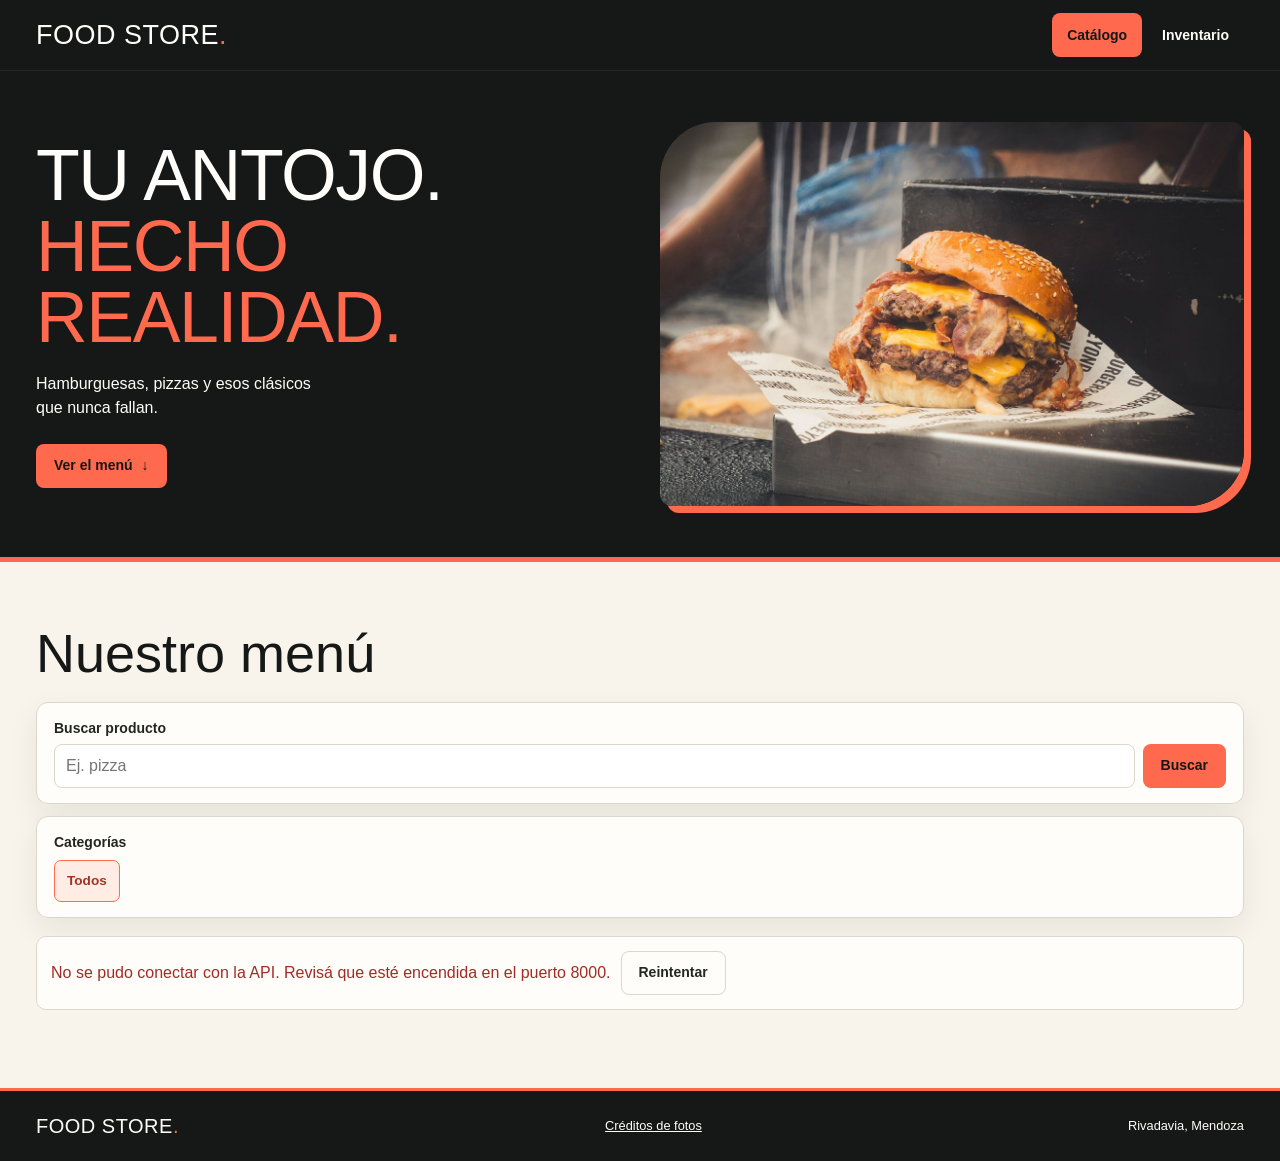
==== web/index.html @ 12083917 "Subir integrador Food Store" ====
<!doctype html>
<html lang="es">
<head>
    <meta charset="UTF-8">
    <meta name="viewport" content="width=device-width, initial-scale=1">
    <meta name="description" content="Catálogo de Food Store con pizzas, hamburguesas, ensaladas y bebidas.">
    <title>Catálogo | Food Store</title>
    <link rel="stylesheet" href="css/estilos.css">
    <script type="module" src="js/catalogo.js"></script>
</head>
<body>
    <a class="saltar" href="#contenido">Saltar al contenido</a>
    <header class="barra">
        <div class="barra__contenido contenedor">
            <a class="marca" href="index.html">Food Store<span aria-hidden="true">.</span></a>
            <nav class="nav" aria-label="Navegación principal">
                <a href="index.html" aria-current="page">Catálogo</a>
                <a href="productos.html">Inventario</a>
            </nav>
        </div>
    </header>
    <main id="contenido">
        <section class="portada" aria-labelledby="titulo-portada">
            <div class="portada__contenido contenedor">
                <div class="portada__texto">
                    <h1 id="titulo-portada">Tu antojo.<br><span>Hecho realidad.</span></h1>
                    <p>Hamburguesas, pizzas y esos clásicos que nunca fallan.</p>
                    <a class="btn btn--primario" href="#menu">Ver el menú <span aria-hidden="true">↓</span></a>
                </div>
                <div class="portada__visual">
                    <img class="portada__foto" src="img/catalogo/hamburguesa-doble.jpg" alt="Hamburguesa doble con queso cheddar fundido" width="1200" height="900" fetchpriority="high">
                </div>
            </div>
        </section>
        <section class="menu contenedor" id="menu" aria-labelledby="titulo-menu">
            <div class="seccion__cabecera">
                <h2 class="titulo" id="titulo-menu">Nuestro menú</h2>
                <p class="seccion__cantidad" id="cantidad-catalogo" hidden></p>
            </div>
            <form class="filtros" id="filtros" role="search">
                <div class="campo">
                    <label for="buscar">Buscar producto</label>
                    <div class="filtros__fila">
                        <input type="search" id="buscar" name="q" maxlength="50" placeholder="Ej. pizza">
                        <button class="btn btn--primario" type="submit">Buscar</button>
                    </div>
                </div>
            </form>
            <section class="categorias" aria-labelledby="titulo-categorias">
                <h3 id="titulo-categorias">Categorías</h3>
                <div class="categorias__lista" id="lista-categorias" role="group" aria-labelledby="titulo-categorias">
                    <button class="categorias__boton" type="button" data-categoria="" aria-pressed="true" disabled>Todos</button>
                </div>
            </section>
            <div class="estado">
                <p id="estado-catalogo" role="status"></p>
                <button id="reintentar-catalogo" class="btn btn--secundario" type="button" hidden>Reintentar</button>
            </div>
            <div class="catalogo" id="tarjetas" hidden></div>
        </section>
    </main>
    <footer class="pie">
        <div class="pie__contenido contenedor">
            <span class="marca">Food Store<span aria-hidden="true">.</span></span>
            <a href="img/catalogo/creditos.txt">Créditos de fotos</a>
            <span>Rivadavia, Mendoza</span>
        </div>
    </footer>
</body>
</html>
---- web/css/estilos.css ----
/* Paleta y tipografía compartidas */
:root {
    --noche: #151817;
    --noche-suave: #252a27;
    --crema: #f8f4eb;
    --crema-acento: #fff1df;
    --papel: #fffdfa;
    --texto: #222621;
    --suave: #5c6058;
    --borde: #ddd7cb;
    --coral: #ff694d;
    --coral-hover: #ff8c75;
    --coral-claro: #ffede5;
    --terracota: #a23322;
    --error: #a32a25;
    --error-fondo: #fff0ea;
    --verde: #23563f;
    --verde-fondo: #e8f3e9;
    --blanco: #fff;
    --transparente: transparent;
    --fondo-modal: rgb(21 24 23 / 68%);
    --sombra: 0 12px 30px rgb(21 24 23 / 7%);
    --sombra-modal: 0 24px 60px rgb(21 24 23 / 25%);
    --titulos: Impact, "Arial Narrow", sans-serif;
    --ancho: 1240px;
}

*, *::before, *::after {
    box-sizing: border-box;
}

html {
    scroll-padding-top: 90px;
    scroll-behavior: smooth;
}

body {
    display: flex;
    min-height: 100vh;
    flex-direction: column;
    margin: 0;
    background: var(--crema);
    color: var(--texto);
    font-family: Arial, Helvetica, sans-serif;
    line-height: 1.5;
}

main {
    flex: 1;
}

h1, h2, h3, p {
    margin: 0;
}

a {
    color: inherit;
}

img {
    display: block;
    max-width: 100%;
}

button, input, select, textarea {
    font: inherit;
}

button {
    cursor: pointer;
}

button:disabled {
    cursor: default;
}

:focus-visible {
    outline: 3px solid var(--terracota);
    outline-offset: 3px;
}

[hidden] {
    display: none !important;
}

.contenedor {
    width: min(var(--ancho), calc(100% - 72px));
    margin-inline: auto;
}

.saltar {
    position: fixed;
    z-index: 30;
    top: 8px;
    left: 12px;
    transform: translateY(-150%);
    padding: 10px 14px;
    border-radius: 6px;
    background: var(--papel);
}

.saltar:focus {
    transform: translateY(0);
}

/* Navegación y portada */
.barra {
    position: sticky;
    z-index: 10;
    top: 0;
    background: var(--noche);
    color: var(--papel);
    border-bottom: 1px solid var(--noche-suave);
}

.barra__contenido, .pie__contenido {
    display: flex;
    justify-content: space-between;
    align-items: center;
    gap: 12px;
    min-height: 70px;
}

.marca {
    color: var(--papel);
    font-family: var(--titulos);
    font-size: 27px;
    font-weight: 400;
    letter-spacing: .5px;
    text-transform: uppercase;
    text-decoration: none;
    white-space: nowrap;
}

.marca span, .portada h1 span {
    color: var(--coral);
}

.nav {
    display: flex;
    gap: 5px;
}

.nav a {
    display: inline-flex;
    align-items: center;
    min-height: 44px;
    padding: 8px 15px;
    border-radius: 8px;
    color: var(--papel);
    font-size: .875rem;
    font-weight: 700;
    text-decoration: none;
}

.nav a:hover {
    background: var(--noche-suave);
}

.nav a[aria-current="page"],
.nav a[aria-current="location"] {
    background: var(--coral);
    color: var(--noche);
}

.barra :focus-visible, .portada :focus-visible {
    outline-color: var(--coral-hover);
}

.portada {
    background: var(--noche);
    color: var(--papel);
    border-bottom: 5px solid var(--coral);
}

.portada__contenido {
    display: grid;
    grid-template-columns: minmax(0, .96fr) minmax(0, 1fr);
    align-items: center;
    gap: clamp(24px, 5vw, 70px);
    padding-block: clamp(34px, 4vw, 58px);
}

.portada h1 {
    font-family: var(--titulos);
    font-size: clamp(42px, 5.6vw, 77px);
    font-weight: 400;
    line-height: .99;
    letter-spacing: -.02em;
    text-transform: uppercase;
}

.portada p {
    max-width: 33ch;
    margin: 19px 0 24px;
    font-size: 1rem;
}

.portada__visual {
    border-radius: 56px 12px;
    box-shadow: 7px 7px 0 var(--coral);
}

.portada__foto {
    width: 100%;
    height: clamp(260px, 30vw, 395px);
    object-fit: cover;
    object-position: center 52%;
    border-radius: 56px 12px;
}

/* Botones, títulos y filtros */
.btn {
    display: inline-flex;
    align-items: center;
    justify-content: center;
    gap: 9px;
    min-height: 44px;
    padding: 10px 17px;
    border: 1px solid var(--transparente);
    border-radius: 8px;
    font-size: .875rem;
    font-weight: 700;
    line-height: 1.25;
    text-decoration: none;
}

.btn--primario {
    background: var(--coral);
    color: var(--noche);
}

.btn--primario:hover:not(:disabled) {
    background: var(--coral-hover);
}

.btn--secundario {
    border-color: var(--borde);
    background: var(--papel);
    color: var(--texto);
}

.btn--secundario:hover:not(:disabled) {
    border-color: var(--terracota);
    color: var(--terracota);
}

.btn:disabled {
    opacity: .55;
}

.menu, .inventario {
    padding-block: clamp(30px, 5vw, 62px);
}

.seccion__cabecera {
    display: flex;
    flex-wrap: wrap;
    align-items: baseline;
    justify-content: space-between;
    gap: 6px 20px;
    margin-bottom: 18px;
}

.titulo {
    color: var(--noche);
    font-family: var(--titulos);
    font-size: clamp(32px, 5vw, 54px);
    font-weight: 400;
    line-height: 1.1;
}

.seccion__cantidad {
    color: var(--suave);
    font-size: .875rem;
    font-weight: 700;
}

.filtros, .categorias {
    margin-bottom: 18px;
    padding: 15px 17px;
    border: 1px solid var(--borde);
    border-radius: 12px;
    background: var(--papel);
    box-shadow: var(--sombra);
}

.filtros {
    margin-bottom: 12px;
}

.categorias h3 {
    margin-bottom: 7px;
    font-size: .875rem;
    font-weight: 700;
}

.categorias__lista {
    display: flex;
    flex-wrap: wrap;
    gap: 6px;
}

.categorias__boton {
    min-height: 42px;
    padding: 7px 12px;
    border: 1px solid var(--borde);
    border-radius: 7px;
    background: var(--crema);
    color: var(--texto);
    font-size: .85rem;
    font-weight: 700;
}

.categorias__boton:hover:not(:disabled) {
    border-color: var(--terracota);
}

.categorias__boton[aria-pressed="true"] {
    border-color: var(--coral);
    background: var(--coral-claro);
    color: var(--terracota);
}

.filtros__fila {
    display: flex;
    align-items: stretch;
    gap: 8px;
}

.filtros__fila input {
    flex: 1;
}

.campo {
    min-width: 0;
}

.campo label {
    display: block;
    margin-bottom: 5px;
    font-size: .875rem;
    font-weight: 700;
}

.campo input, .campo select, .campo textarea {
    display: block;
    width: 100%;
    min-width: 0;
    min-height: 44px;
    padding: 9px 11px;
    border: 1px solid var(--borde);
    border-radius: 8px;
    background: var(--blanco);
    color: var(--texto);
}

.campo :is(input, select, textarea):focus {
    border-color: var(--terracota);
    outline: 2px solid var(--terracota);
    outline-offset: 1px;
}

.campo textarea {
    resize: vertical;
}

.campo select:disabled {
    opacity: .72;
}

.estado {
    display: flex;
    flex-wrap: wrap;
    align-items: center;
    gap: 10px;
    color: var(--suave);
}

.estado:has(p:not(:empty)) {
    margin-bottom: 16px;
    padding: 14px;
    border: 1px solid var(--borde);
    border-radius: 10px;
    background: var(--papel);
}

.estado__error {
    color: var(--error);
}

.aviso {
    margin: 0 0 16px;
    padding: 12px 14px;
    border-radius: 8px;
    overflow-wrap: anywhere;
    font-size: .875rem;
    font-weight: 700;
}

.aviso--exito {
    background: var(--verde-fondo);
    color: var(--verde);
}

.aviso--error {
    margin: 0;
    background: var(--error-fondo);
    color: var(--error);
}

/* Tarjetas de productos y tratamiento de imágenes */
.catalogo {
    display: grid;
    grid-template-columns: repeat(3, minmax(0, 1fr));
    gap: 18px;
}

.producto {
    display: flex;
    min-width: 0;
    flex-direction: column;
    overflow: hidden;
    border: 1px solid var(--borde);
    border-radius: 14px;
    background: var(--papel);
    box-shadow: var(--sombra);
}

.foto {
    display: grid;
    place-items: center;
    overflow: hidden;
    background: var(--coral-claro);
    color: var(--terracota);
}

.foto img {
    width: 100%;
    height: 100%;
    object-fit: cover;
}

.foto__vacia {
    font-size: .875rem;
    font-weight: 700;
    text-align: center;
}

.producto .foto {
    aspect-ratio: 4 / 3;
}

.producto__cuerpo {
    display: flex;
    flex: 1;
    flex-direction: column;
    gap: 7px;
    padding: 18px;
}

.producto__categoria {
    color: var(--terracota);
    font-size: .72rem;
    font-weight: 800;
    letter-spacing: .08em;
    text-transform: uppercase;
}

.producto__nombre {
    font-size: 1.24rem;
    line-height: 1.2;
    overflow-wrap: anywhere;
}

.producto__descripcion {
    color: var(--suave);
    font-size: .875rem;
    overflow-wrap: anywhere;
}

.producto__stock {
    align-self: flex-start;
}

.producto__pie {
    display: flex;
    flex-wrap: wrap;
    justify-content: space-between;
    align-items: center;
    gap: 8px;
    margin-top: auto;
    padding-top: 10px;
}

.producto__precio {
    font-size: 1.2rem;
}

.producto__enlace {
    display: inline-flex;
    align-items: center;
    min-height: 40px;
    padding: 5px 8px;
    border-radius: 6px;
    color: var(--terracota);
    font-size: .84rem;
    font-weight: 700;
    text-decoration: none;
}

.producto__enlace:hover {
    background: var(--coral-claro);
    text-decoration: underline;
}

.stock {
    display: inline-block;
    min-width: 32px;
    padding: 3px 7px;
    border-radius: 6px;
    background: var(--verde-fondo);
    color: var(--verde);
    text-align: center;
    font-size: .78rem;
    font-weight: 700;
}

.stock--vacio {
    background: var(--error-fondo);
    color: var(--error);
}

/* Ficha del producto */
.detalle-pagina {
    padding-block: 26px clamp(38px, 6vw, 72px);
}

.migas ol {
    display: flex;
    align-items: baseline;
    flex-wrap: wrap;
    gap: 8px;
    margin: 0 0 21px;
    padding: 0;
    color: var(--suave);
    font-size: .85rem;
    list-style: none;
}

.migas a {
    color: var(--terracota);
    font-weight: 700;
    text-underline-offset: 3px;
}

.migas li + li::before {
    margin-right: 8px;
    content: "/";
}

.migas li {
    overflow-wrap: anywhere;
}

.detalle {
    display: grid;
    grid-template-columns: minmax(0, 1.04fr) minmax(0, 1fr);
    gap: clamp(20px, 4vw, 52px);
    align-items: center;
    padding: clamp(15px, 3vw, 30px);
    border: 1px solid var(--borde);
    border-radius: 16px;
    background: var(--papel);
    box-shadow: var(--sombra);
}

.detalle .foto {
    min-height: 170px;
    aspect-ratio: 4 / 3;
    border-radius: 12px;
}

.detalle__info {
    display: grid;
    justify-items: start;
    gap: 13px;
    min-width: 0;
    padding-right: clamp(0px, 1vw, 14px);
}

.detalle__titulo, .detalle__descripcion {
    overflow-wrap: anywhere;
}

.detalle__insignias, .detalle__etiquetas {
    display: flex;
    flex-wrap: wrap;
    align-items: center;
    gap: 7px;
}

.detalle__categoria, .detalle__etiquetas li {
    padding: 4px 9px;
    border-radius: 6px;
    background: var(--coral-claro);
    color: var(--terracota);
    font-size: .78rem;
    font-weight: 700;
}

.detalle__descripcion {
    color: var(--suave);
}

.detalle__precio {
    margin-block: 2px;
    font-size: clamp(29px, 4vw, 43px);
    font-variant-numeric: tabular-nums;
    line-height: 1.2;
}

.detalle__etiquetas {
    margin: 0;
    padding: 0;
    list-style: none;
}

.detalle__etiquetas li {
    background: var(--crema);
    color: var(--suave);
}

.relacionados {
    margin-top: clamp(26px, 5vw, 52px);
}

.relacionados .titulo {
    font-size: clamp(25px, 3vw, 38px);
}

/* Inventario y paginado */
.inventario__cabecera {
    display: flex;
    flex-wrap: wrap;
    align-items: center;
    justify-content: space-between;
    gap: 15px 24px;
    margin-bottom: 22px;
    padding: clamp(18px, 3vw, 35px);
    border: 1px solid var(--borde);
    border-left: 5px solid var(--coral);
    border-radius: 14px;
    background: var(--crema-acento);
    box-shadow: var(--sombra);
}

.inventario__titulo {
    display: grid;
    justify-items: start;
    gap: 14px;
}

.inventario__resumen {
    display: grid;
    grid-template-columns: repeat(3, minmax(0, 1fr));
    gap: 8px;
    width: min(100%, 420px);
}

.inventario__indicador {
    display: grid;
    gap: 5px;
    min-width: 0;
    padding: 14px 15px;
    border: 1px solid var(--borde);
    border-radius: 10px;
    background: var(--papel);
    color: var(--texto);
    text-align: left;
}

.inventario__indicador:hover {
    border-color: var(--terracota);
}

.inventario__indicador[aria-pressed="true"] {
    border-color: var(--terracota);
    background: var(--coral-claro);
}

.inventario__indicador strong {
    font-size: 2rem;
    font-variant-numeric: tabular-nums;
    line-height: 1;
}

.inventario__indicador span {
    color: var(--suave);
    font-size: .8rem;
    font-weight: 700;
}

.inventario__ayuda {
    display: none;
    margin-bottom: 8px;
    color: var(--suave);
    font-size: .8rem;
}

.inventario__tabla {
    overflow-x: auto;
    border: 1px solid var(--borde);
    border-radius: 12px;
    background: var(--papel);
    box-shadow: var(--sombra);
}

.tabla {
    width: 100%;
    min-width: 620px;
    border-collapse: collapse;
    text-align: left;
    font-size: .875rem;
}

.tabla th, .tabla td {
    padding: 10px 17px;
    border-bottom: 1px solid var(--borde);
}

.tabla thead {
    background: var(--coral);
    color: var(--noche);
}

.tabla thead th {
    font-size: .74rem;
    font-weight: 800;
    letter-spacing: .06em;
    text-transform: uppercase;
}

.tabla tbody tr:nth-child(even) {
    background: var(--crema);
}

.tabla tbody tr:hover {
    background: var(--coral-claro);
}

.tabla tbody tr:last-child > * {
    border-bottom: 0;
}

.tabla__id {
    color: var(--suave);
    font-variant-numeric: tabular-nums;
}

.tabla__nombre {
    width: 36%;
    overflow-wrap: anywhere;
}

.tabla__numero {
    text-align: right;
    white-space: nowrap;
    font-variant-numeric: tabular-nums;
}

.tabla__precio {
    font-weight: 700;
}

.tabla .foto {
    width: 66px;
    height: 50px;
    border-radius: 6px;
}

.tabla .foto__vacia {
    padding-inline: 4px;
    font-size: .68rem;
}

.paginacion {
    display: flex;
    align-items: center;
    justify-content: center;
    flex-wrap: wrap;
    gap: 8px 16px;
    margin-top: 16px;
    font-size: .875rem;
    font-weight: 700;
    font-variant-numeric: tabular-nums;
}

/* Formulario modal y validación */
.modal {
    width: min(540px, calc(100% - 24px));
    max-height: calc(100dvh - 24px);
    padding: clamp(15px, 4vw, 26px);
    border: 1px solid var(--borde);
    border-top: 4px solid var(--coral);
    border-radius: 14px;
    background: var(--papel);
    color: var(--texto);
    box-shadow: var(--sombra-modal);
}

.modal::backdrop {
    background: var(--fondo-modal);
}

.modal__cabecera {
    display: flex;
    justify-content: space-between;
    align-items: center;
    gap: 12px;
    margin-bottom: 13px;
}

.modal__cabecera h2 {
    font-family: var(--titulos);
    font-size: 30px;
    font-weight: 400;
    line-height: 1.1;
}

.modal__cerrar {
    width: 44px;
    height: 44px;
    border: 1px solid var(--borde);
    border-radius: 8px;
    background: var(--papel);
    color: var(--noche);
    font-size: 1.5rem;
    line-height: 1;
}

.modal__cerrar:hover:not(:disabled) {
    background: var(--coral-claro);
}

.formulario {
    display: grid;
    grid-template-columns: repeat(2, minmax(0, 1fr));
    gap: 12px;
}

.formulario__ancho {
    grid-column: 1 / -1;
}

.formulario__acciones {
    display: flex;
    flex-wrap: wrap;
    justify-content: flex-end;
    gap: 8px;
    padding-top: 5px;
}

.opcional, .campo__ayuda {
    color: var(--suave);
    font-size: .78rem;
    font-weight: 400;
}

.campo__ayuda, .campo__error, .campo__reintentar {
    display: block;
    margin-top: 5px;
}

.campo__error {
    color: var(--error);
    font-size: .82rem;
    overflow-wrap: anywhere;
}

.campo [aria-invalid="true"] {
    border-color: var(--error);
}

.pie {
    background: var(--noche);
    color: var(--papel);
    border-top: 3px solid var(--coral);
    font-size: .8rem;
}

.pie .marca {
    font-size: 20px;
}

/* Adaptación a pantallas angostas y reducción de movimiento */
@media (max-width: 880px) {
    .contenedor {
        width: calc(100% - 42px);
    }

    .catalogo {
        grid-template-columns: repeat(2, minmax(0, 1fr));
    }
}

@media (max-width: 663px) {
    .contenedor {
        width: calc(100% - 30px);
    }

    .portada__contenido {
        grid-template-columns: minmax(0, 1fr);
        gap: 20px;
        padding-block: 26px;
    }

    .portada__visual {
        border-radius: 34px 8px;
        box-shadow: 4px 4px 0 var(--coral);
    }

    .portada__foto {
        height: clamp(200px, 56vw, 300px);
        border-radius: 34px 8px;
    }

    .portada p {
        margin: 12px 0 16px;
    }

    .inventario__ayuda {
        display: block;
    }

    .detalle {
        grid-template-columns: minmax(0, 1fr);
    }

    .filtros, .categorias {
        padding: 14px;
    }
}

@media (max-width: 510px) {
    .barra__contenido {
        min-height: 62px;
    }

    .marca {
        font-size: 22px;
    }

    .nav a {
        padding-inline: 9px;
        font-size: .8rem;
    }

    .catalogo {
        grid-template-columns: minmax(0, 1fr);
    }

    .categorias__lista {
        gap: 5px;
    }

    .categorias__boton {
        padding-inline: 9px;
    }

    .inventario__resumen {
        gap: 5px;
    }

    .inventario__indicador {
        padding: 9px 6px;
        text-align: center;
    }

    .inventario__indicador strong {
        font-size: 1.35rem;
    }

    .tabla th, .tabla td {
        padding-inline: 10px;
    }

    .paginacion {
        gap: 7px;
        font-size: .78rem;
    }

    .paginacion .btn {
        padding-inline: 9px;
        font-size: .78rem;
    }
}

@media (prefers-reduced-motion: reduce) {
    html {
        scroll-behavior: auto;
    }
}
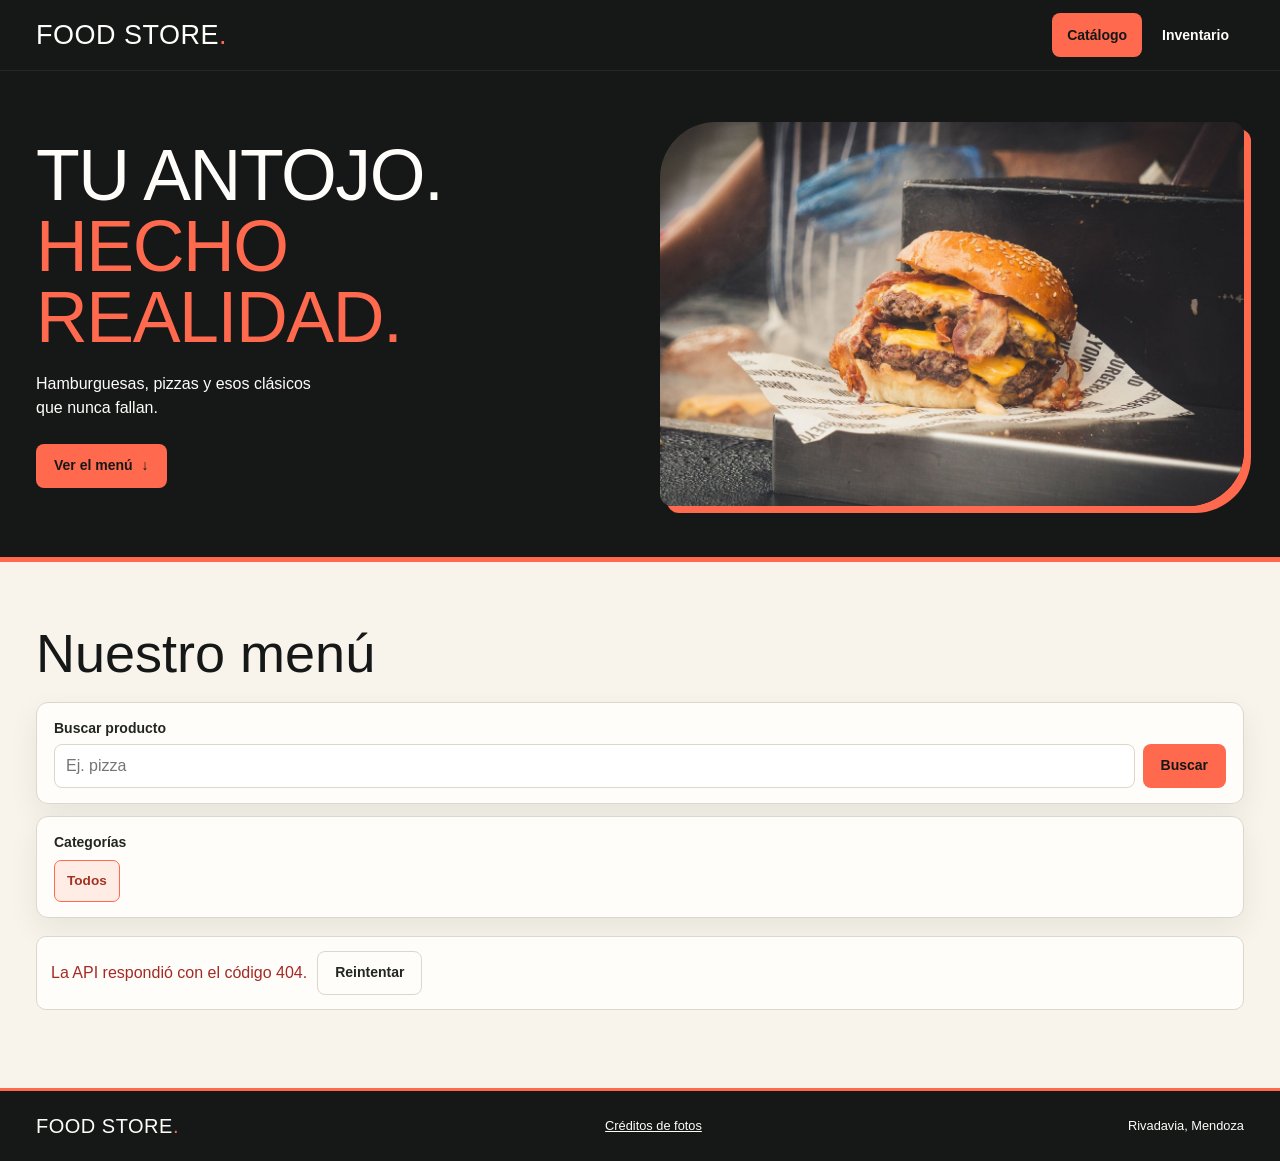
==== commit 32e0517e: "Mejorar animación y stock de Food Store" ====
--- a/web/index.html
+++ b/web/index.html
@@ -5,8 +5,8 @@
     <meta name="viewport" content="width=device-width, initial-scale=1">
     <meta name="description" content="Catálogo de Food Store con pizzas, hamburguesas, ensaladas y bebidas.">
     <title>Catálogo | Food Store</title>
-    <link rel="stylesheet" href="css/estilos.css">
-    <script type="module" src="js/catalogo.js"></script>
+    <link rel="stylesheet" href="css/estilos.css?v=stock-esquina">
+    <script type="module" src="js/catalogo.js?v=stock-catalogo"></script>
 </head>
 <body>
     <a class="saltar" href="#contenido">Saltar al contenido</a>
--- a/web/css/estilos.css
+++ b/web/css/estilos.css
@@ -417,6 +417,7 @@
 }
 
 .producto {
+    position: relative;
     display: flex;
     min-width: 0;
     flex-direction: column;
@@ -451,6 +452,34 @@
     aspect-ratio: 4 / 3;
 }
 
+@keyframes aparecer-producto {
+    from {
+        opacity: 0;
+        transform: translateY(8px);
+    }
+
+    to {
+        opacity: 1;
+        transform: translateY(0);
+    }
+}
+
+@media (prefers-reduced-motion: no-preference) {
+    .catalogo > .producto {
+        animation: aparecer-producto 240ms ease-out;
+    }
+}
+
+@media (hover: hover) and (prefers-reduced-motion: no-preference) {
+    .producto .foto img {
+        transition: transform 200ms ease-out;
+    }
+
+    .producto:hover .foto img {
+        transform: scale(1.04);
+    }
+}
+
 .producto__cuerpo {
     display: flex;
     flex: 1;
@@ -477,10 +506,6 @@
     color: var(--suave);
     font-size: .875rem;
     overflow-wrap: anywhere;
-}
-
-.producto__stock {
-    align-self: flex-start;
 }
 
 .producto__pie {
@@ -531,6 +556,18 @@
     color: var(--error);
 }
 
+.producto__stock {
+    position: absolute;
+    z-index: 1;
+    top: 12px;
+    right: 12px;
+    padding: 5px 8px;
+    border-radius: 4px;
+    background: var(--papel);
+    line-height: 1.3;
+    font-variant-numeric: tabular-nums;
+}
+
 /* Ficha del producto */
 .detalle-pagina {
     padding-block: 26px clamp(38px, 6vw, 72px);
@@ -600,11 +637,41 @@
     gap: 7px;
 }
 
-.detalle__categoria, .detalle__etiquetas li {
+.detalle__insignias > span {
+    display: inline-flex;
+    align-items: center;
+    min-height: 32px;
+    max-width: 100%;
+    padding: 5px 10px;
+    border: 1px solid var(--borde);
+    border-radius: 6px;
+    font-size: .8rem;
+    font-weight: 700;
+    line-height: 1.3;
+    overflow-wrap: anywhere;
+}
+
+.detalle__insignias > .detalle__categoria {
+    border-color: transparent;
+    border-inline-start: 3px solid var(--terracota);
+    background: var(--coral-claro);
+    color: var(--terracota);
+    letter-spacing: .06em;
+    text-transform: uppercase;
+}
+
+.detalle__insignias .stock {
+    background: var(--papel);
+    font-variant-numeric: tabular-nums;
+}
+
+.detalle__insignias .stock--vacio {
+    background: var(--error-fondo);
+}
+
+.detalle__etiquetas li {
     padding: 4px 9px;
     border-radius: 6px;
-    background: var(--coral-claro);
-    color: var(--terracota);
     font-size: .78rem;
     font-weight: 700;
 }
